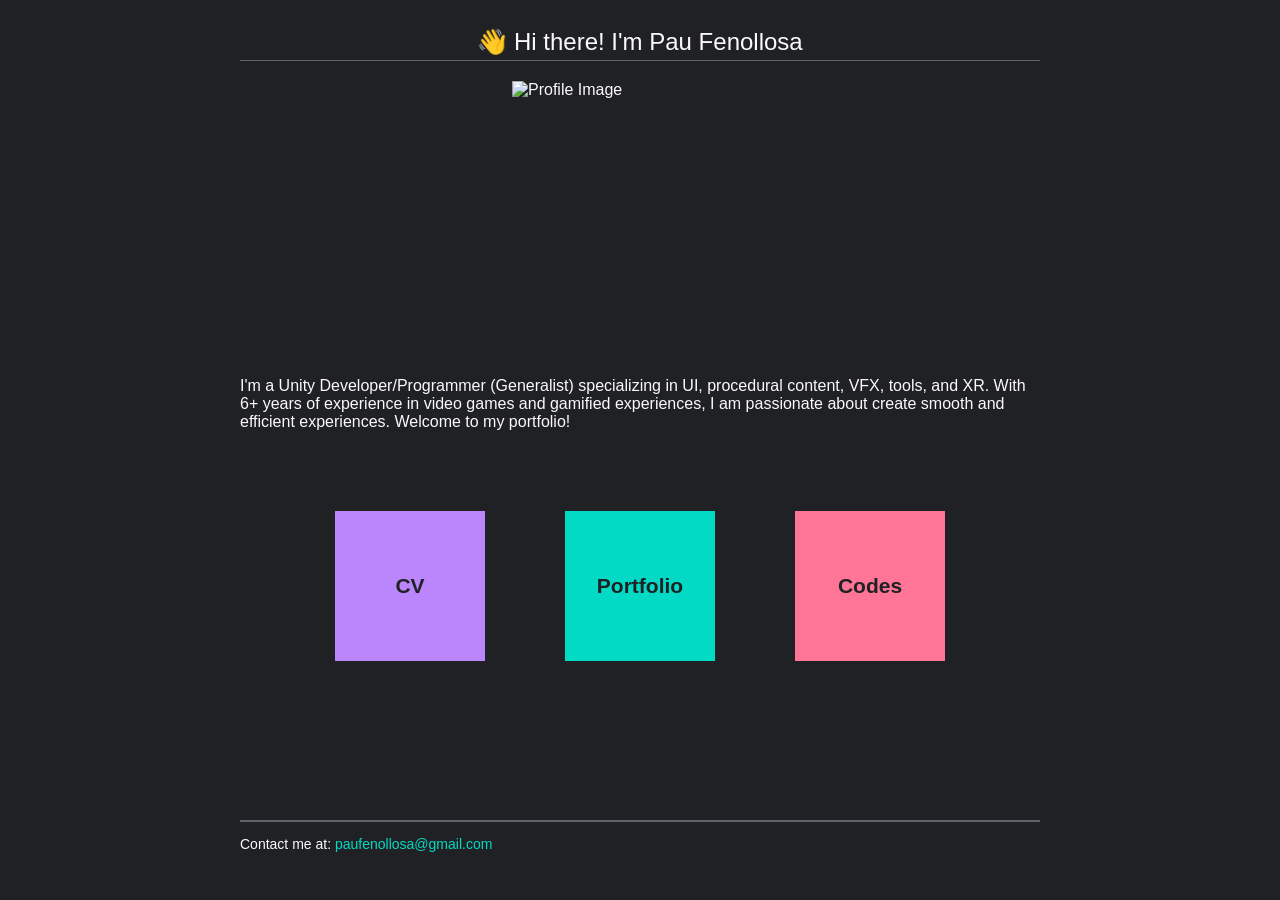
==== index.html @ 51094468 "test url" ====
<!doctype html>
<html lang="es">

<head>
  <meta charset="utf-8">
  <meta name="viewport" content="width=device-width, initial-scale=1">
  <title>Pau Fenollosa</title>
  <link rel="icon" type="image/png" href="images/favicon.png">
  <link rel="stylesheet" href="css/styles.css">
  <link rel="stylesheet" href="css/blob.css">
</head>

<body>
  <header>
    <p class="header-text">👋 Hi there! I'm Pau Fenollosa</p>
    <div class="header-line"></div>
  </header>

  <main>
    <div style="width: 256px; height: 256px;  margin: 20px auto 0;">
      <img src="images/pau.png" alt="Profile Image">
    </div>

    <div style="max-width: 50rem; margin: 2.5rem auto 3.0rem auto;">

      <p style="margin: 0; text-align: left;">
        I'm a Unity Developer/Programmer (Generalist) specializing in UI, procedural content, VFX, tools, and XR.
        With 6+ years of experience in video games and gamified experiences, I am passionate about create smooth and
        efficient experiences.
        Welcome to my portfolio!
      </p>

    </div>

    <div class="blob-container">
      <a class="blob blob-cv blob-text-link" href="CV/">
        <p class="blob-text">CV</p>
      </a>

      <a class="blob blob-portfolio" href="html/portfolio.html">
        <p class="blob-text">Portfolio</p>
      </a>

      <a class="blob blob-codes" href="html/codes.html">
        <p class="blob-text">Codes</p>
      </a>
    </div>

  </main>

  <footer>
    <div class="footer-line"></div>
    <p style="font-size: 14px;">
      Contact me at: <a href="mailto:paufenollosa@gmail.com">paufenollosa@gmail.com</a>
    </p>
  </footer>
</body>

</html>
---- css/styles.css ----
:root {
  --teal: #03DAC5;
  --purple: #BB86FC;
  --salmon: #FF7597;

  --yellow: #FFDE03;
  --blue: #0336FF;
  --magenta: #FF0266;

  --light-pink: #F4B5FB;
  --pink: #DC86F6;
  --dark-pink: #AA55C2;

  --black: #202124;

  --light-gray: #BEC1C5;
  --gray: #616368;
  --dark-gray: #3D4042;

  --white: #FAFAFA;

  --color-background: var(--black);
  --color-text: var(--white);
  --color-line: var(--gray);

  --color-text-link: var(--teal);
  --color-text-link-visited: var(--teal);
  --color-text-link-hover: var(--teal);
  --color-text-link-active: var(--teal);
}

* {
  font-family: Verdana, "Segoe UI", Calibri, Helvetica, Arial, system-ui;
}

/* General */
body {
  background: var(--color-background);
  color: var(--color-text);

  display: flex;
  flex-direction: column;
  height: 94vh;
  /* 100 sobreix */

  width: min(100vw, 50rem); /* use the smaller of 100vw and 50rem as the element width */
  margin: 1.25rem auto;
  box-sizing: border-box;

  /* margin-left: 1.25rem;
  margin-right: 1.25rem;
  margin-top: 1.25rem;
  margin-bottom: 1.25rem; */
}

/* Page spaces */
header {
  /* background-color: var(--blue); */
  padding-top: 0.25rem;
}

main {
  /* background-color: var(--gray); */
  flex: 1;
}

footer {
  /* background-color: var(--dark-gray); */
}


/* Links */
a {
  color: var(--color-text-link);
  text-decoration: none;
}

a:visited {
  color: var(--color-text-link-visited);
}

a:hover {
  color: var(--color-text-link-hover);
  text-decoration: underline;
}

a:active {
  color: var(--color-text-link-active);
  text-decoration: none;
}


/* Classes */
.header-text {
  margin: 0.25rem;
  text-align: center;
  font-size: 1.5em;
}

.header-line {
  height: 0.5px;
  background-color: var(--color-line);
}

.footer-line {
  height: 2px;
  background-color: var(--color-line);
}

.spacer {
  height: 3rem;
  flex-shrink: 0;
  /* background-color: var(--teal); */
}

.tiny-up-arrow
{
  font-family: monospace; 
  font-size: 1.5em;
}
---- css/blob.css ----
.blob-container {
  display: flex;
  justify-content: center;
  align-items: center;
  gap: 5rem;
  flex-wrap: wrap;
  padding: 2rem 0 3rem;
  /* background-color: var(--dark-gray); */
}

.blob-text {
  margin: 0;
  font-size: 21px;
  font-weight: bold;
  font-family: "Trebuchet MS", Verdana, "Segoe UI", Arial, sans-serif;
  /* font-family: monospace, Verdana, Segoe UI, Calibri, Helvetica, Arial, system-ui; */
  /* color: var(--dark-gray); */
  color: var(--black);
  /* color: var(--white); */
}

/* Big blob */
.blob {
  width: 150px;
  height: 150px;
  display: flex;
  justify-content: center;
  align-items: center;
  text-align: center;
  transition: transform 0.25s ease;
}

.blob:hover {
  transform: scale(1.16);
  text-decoration: none;
}

a.blob {
  color: var(--dark-gray);
  text-decoration: none;
}

a.blob:visited {
  color: var(--dark-gray);
}

a.blob:hover {
  /* color: var(--white); */
  color: var(--dark-gray);
  /* color: var(--black); */
  text-decoration: none;
  /* underline; */
}

a.blob:active {
  color: var(--dark-gray);
  text-decoration: none;
}

.blob-cv {
  background: var(--purple);
  animation: blobCV 12s ease-in-out infinite;
}

.blob-portfolio {
  background: var(--teal);
  animation: blobPortfolio 14s ease-in-out infinite;
}

.blob-codes {
  background: var(--salmon);
  animation: blobCodes 12s ease-in-out infinite;
}

@keyframes blobCodes {
  0% {
    border-radius: 60% 40% 55% 45% / 45% 55% 35% 65%;
  }

  25% {
    border-radius: 48% 52% 62% 38% / 40% 45% 55% 60%;
  }

  50% {
    border-radius: 42% 58% 63% 37% / 45% 35% 65% 55%;
  }

  75% {
    border-radius: 55% 45% 35% 65% / 60% 40% 60% 40%;
  }

  100% {
    border-radius: 60% 40% 55% 45% / 45% 55% 35% 65%;
  }
}

@keyframes blobCV {
  0% {
    border-radius: 35% 65% 52% 48% / 42% 38% 62% 58%;
  }

  25% {
    border-radius: 58% 42% 34% 66% / 50% 60% 40% 50%;
  }

  50% {
    border-radius: 46% 54% 68% 32% / 36% 52% 48% 64%;
  }

  75% {
    border-radius: 62% 38% 45% 55% / 58% 34% 66% 42%;
  }

  100% {
    border-radius: 35% 65% 52% 48% / 42% 38% 62% 58%;
  }
}

@keyframes blobPortfolio {
  0% {
    border-radius: 72% 28% 47% 53% / 39% 63% 37% 61%;
  }

  20% {
    border-radius: 43% 57% 68% 32% / 58% 34% 66% 42%;
  }

  40% {
    border-radius: 61% 39% 30% 70% / 45% 55% 45% 55%;
  }

  60% {
    border-radius: 34% 66% 55% 45% / 67% 33% 67% 33%;
  }

  80% {
    border-radius: 56% 44% 72% 28% / 31% 69% 31% 69%;
  }

  100% {
    border-radius: 72% 28% 47% 53% / 39% 63% 37% 61%;
  }
}

/* Arrow blob */
.arrow-blob {
  width: 40px;
  height: 40px;
  display: flex;
  justify-content: center;
  align-items: center;
  text-align: center;
  transition: transform 0.25s ease;

  position: absolute;
  left: 1.25rem;
  top: 1rem;
}

.arrow-blob:hover {
  transform: scale(1.16);
  text-decoration: none;
}

.blob-arrow-text {
  margin: 0;
  font-size: 42px;
  /* font-weight: bold; */
  font-family: monospace, system-ui;  
  /* font-family: monospace, Verdana, Segoe UI, Calibri, Helvetica, Arial, system-ui; */
  /* color: var(--dark-gray); */
  color: var(--black);
  /* color: var(--white); */
}
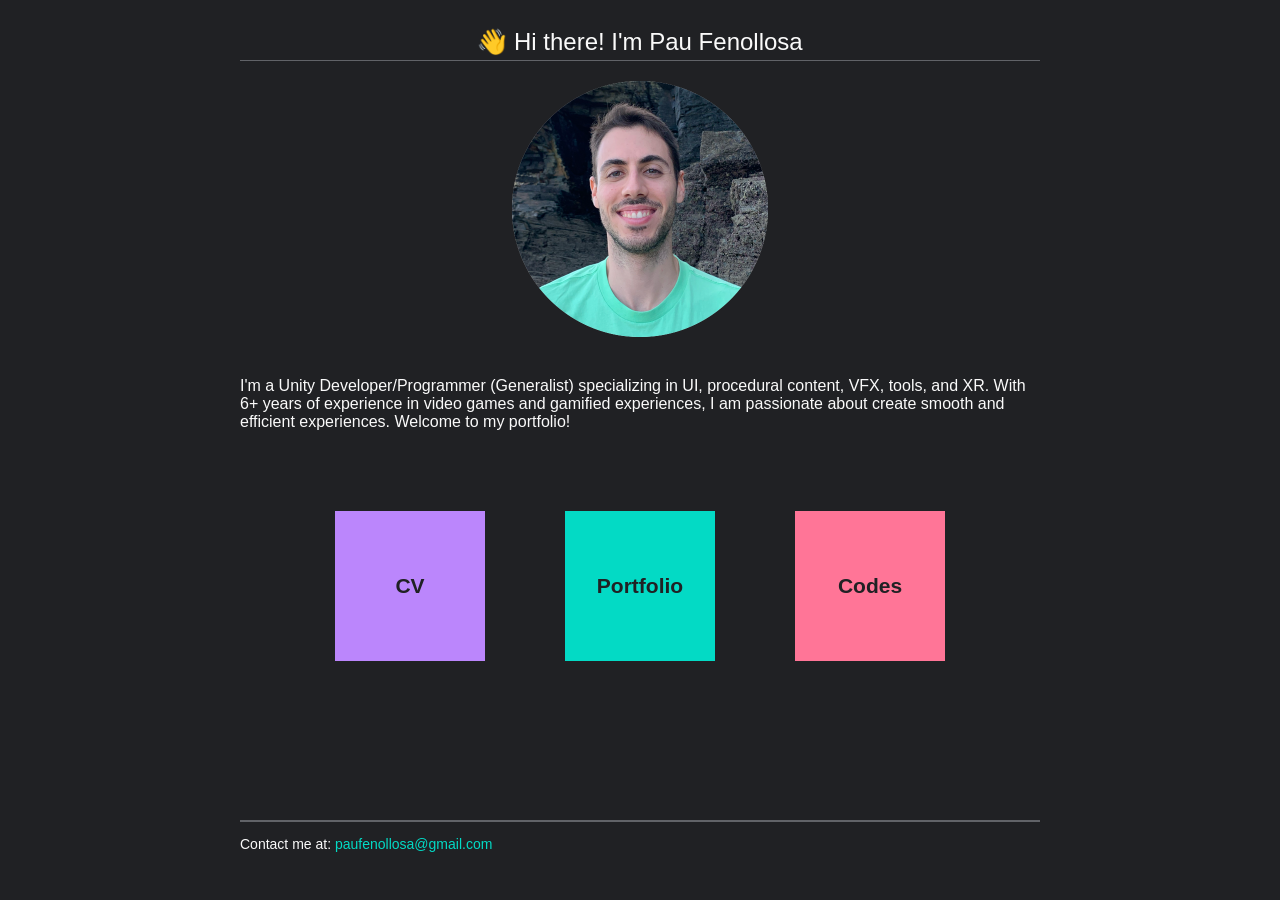
==== commit fea7adaa: "project structure updated" ====
--- a/index.html
+++ b/index.html
@@ -5,9 +5,9 @@
   <meta charset="utf-8">
   <meta name="viewport" content="width=device-width, initial-scale=1">
   <title>Pau Fenollosa</title>
-  <link rel="icon" type="image/png" href="images/favicon.png">
-  <link rel="stylesheet" href="css/styles.css">
-  <link rel="stylesheet" href="css/blob.css">
+  <link rel="icon" type="image/png" href="assets/images/favicon.png">
+  <link rel="stylesheet" href="assets/css/styles.css">
+  <link rel="stylesheet" href="assets/css/blob.css">
 </head>
 
 <body>
@@ -18,7 +18,7 @@
 
   <main>
     <div style="width: 256px; height: 256px;  margin: 20px auto 0;">
-      <img src="images/pau.png" alt="Profile Image">
+      <img src="assets/images/pau.png" alt="Profile Image">
     </div>
 
     <div style="max-width: 50rem; margin: 2.5rem auto 3.0rem auto;">
@@ -33,15 +33,15 @@
     </div>
 
     <div class="blob-container">
-      <a class="blob blob-cv blob-text-link" href="CV/">
+      <a class="blob blob-cv blob-text-link" href="curriculum-vitae/">
         <p class="blob-text">CV</p>
       </a>
 
-      <a class="blob blob-portfolio" href="html/portfolio.html">
+      <a class="blob blob-portfolio" href="portfolio/">
         <p class="blob-text">Portfolio</p>
       </a>
 
-      <a class="blob blob-codes" href="html/codes.html">
+      <a class="blob blob-codes" href="codes/">
         <p class="blob-text">Codes</p>
       </a>
     </div>
--- a/assets/css/styles.css
+++ b/assets/css/styles.css
@@ -0,0 +1,128 @@
+:root {
+  --teal: #03DAC5;
+  --purple: #BB86FC;
+  --salmon: #FF7597;
+
+  --yellow: #FFDE03;
+  --blue: #0336FF;
+  --magenta: #FF0266;
+
+  --light-pink: #F4B5FB;
+  --pink: #DC86F6;
+  --dark-pink: #AA55C2;
+
+  --light-black: #2A2C2F;
+  --black: #202124;
+  --dark-black: #16171A;
+
+  --light-gray: #BEC1C5;
+  --gray: #616368;
+  --dark-gray: #3D4042;
+
+  --white: #FAFAFA;
+
+  --color-background: var(--black);
+  --color-text: var(--white);
+  --color-line: var(--gray);
+
+  --color-text-link: var(--teal);
+  --color-text-link-visited: var(--teal);
+  --color-text-link-hover: var(--teal);
+  --color-text-link-active: var(--teal);
+}
+
+* {
+  font-family: Verdana, "Segoe UI", Calibri, Helvetica, Arial, system-ui;
+}
+
+/* General */
+body {
+  background: var(--color-background);
+  color: var(--color-text);
+
+  display: flex;
+  flex-direction: column;
+  height: 94vh;
+  /* 100 sobreix */
+
+  width: min(100vw, 50rem);
+  /* use the smaller of 100vw and 50rem as the element width */
+  margin: 1.25rem auto;
+  box-sizing: border-box;
+
+  /* margin-left: 1.25rem;
+  margin-right: 1.25rem;
+  margin-top: 1.25rem;
+  margin-bottom: 1.25rem; */
+}
+
+/* Page spaces */
+header {
+  /* background-color: var(--blue); */
+  padding-top: 0.25rem;
+}
+
+main {
+  /* background-color: var(--gray); */
+  flex: 1;
+}
+
+footer {
+  /* background-color: var(--dark-gray); */
+}
+
+
+/* Links */
+a {
+  color: var(--color-text-link);
+  text-decoration: none;
+}
+
+a:visited {
+  color: var(--color-text-link-visited);
+}
+
+a:hover {
+  color: var(--color-text-link-hover);
+  text-decoration: underline;
+}
+
+a:active {
+  color: var(--color-text-link-active);
+  text-decoration: none;
+}
+
+
+/* Classes */
+.header-text {
+  margin: 0.25rem;
+  text-align: center;
+  font-size: 1.5em;
+}
+
+.header-line {
+  height: 0.5px;
+  background-color: var(--color-line);
+}
+
+.footer-line {
+  height: 2px;
+  background-color: var(--color-line);
+}
+
+.spacer {
+  height: 3rem;
+  flex-shrink: 0;
+  /* background-color: var(--teal); */
+}
+
+.tiny-up-arrow {
+  font-family: monospace;
+  font-size: 1.5em;
+}
+
+.disclaimer
+{
+  font-size: 0.67em;
+  color: var(--light-gray);
+}
--- a/assets/css/blob.css
+++ b/assets/css/blob.css
@@ -0,0 +1,174 @@
+.blob-container {
+  display: flex;
+  justify-content: center;
+  align-items: center;
+  gap: 5rem;
+  flex-wrap: wrap;
+  padding: 2rem 0 3rem;
+  /* background-color: var(--dark-gray); */
+}
+
+.blob-text {
+  margin: 0;
+  font-size: 21px;
+  font-weight: bold;
+  font-family: "Trebuchet MS", Verdana, "Segoe UI", Arial, sans-serif;
+  /* font-family: monospace, Verdana, Segoe UI, Calibri, Helvetica, Arial, system-ui; */
+  /* color: var(--dark-gray); */
+  color: var(--black);
+  /* color: var(--white); */
+}
+
+/* Big blob */
+.blob {
+  width: 150px;
+  height: 150px;
+  display: flex;
+  justify-content: center;
+  align-items: center;
+  text-align: center;
+  transition: transform 0.25s ease;
+}
+
+.blob:hover {
+  transform: scale(1.16);
+  text-decoration: none;
+}
+
+a.blob {
+  color: var(--dark-gray);
+  text-decoration: none;
+}
+
+a.blob:visited {
+  color: var(--dark-gray);
+}
+
+a.blob:hover {
+  /* color: var(--white); */
+  color: var(--dark-gray);
+  /* color: var(--black); */
+  text-decoration: none;
+  /* underline; */
+}
+
+a.blob:active {
+  color: var(--dark-gray);
+  text-decoration: none;
+}
+
+.blob-cv {
+  background: var(--purple);
+  animation: blobCV 12s ease-in-out infinite;
+}
+
+.blob-portfolio {
+  background: var(--teal);
+  animation: blobPortfolio 14s ease-in-out infinite;
+}
+
+.blob-codes {
+  background: var(--salmon);
+  animation: blobCodes 12s ease-in-out infinite;
+}
+
+@keyframes blobCodes {
+  0% {
+    border-radius: 60% 40% 55% 45% / 45% 55% 35% 65%;
+  }
+
+  25% {
+    border-radius: 48% 52% 62% 38% / 40% 45% 55% 60%;
+  }
+
+  50% {
+    border-radius: 42% 58% 63% 37% / 45% 35% 65% 55%;
+  }
+
+  75% {
+    border-radius: 55% 45% 35% 65% / 60% 40% 60% 40%;
+  }
+
+  100% {
+    border-radius: 60% 40% 55% 45% / 45% 55% 35% 65%;
+  }
+}
+
+@keyframes blobCV {
+  0% {
+    border-radius: 35% 65% 52% 48% / 42% 38% 62% 58%;
+  }
+
+  25% {
+    border-radius: 58% 42% 34% 66% / 50% 60% 40% 50%;
+  }
+
+  50% {
+    border-radius: 46% 54% 68% 32% / 36% 52% 48% 64%;
+  }
+
+  75% {
+    border-radius: 62% 38% 45% 55% / 58% 34% 66% 42%;
+  }
+
+  100% {
+    border-radius: 35% 65% 52% 48% / 42% 38% 62% 58%;
+  }
+}
+
+@keyframes blobPortfolio {
+  0% {
+    border-radius: 72% 28% 47% 53% / 39% 63% 37% 61%;
+  }
+
+  20% {
+    border-radius: 43% 57% 68% 32% / 58% 34% 66% 42%;
+  }
+
+  40% {
+    border-radius: 61% 39% 30% 70% / 45% 55% 45% 55%;
+  }
+
+  60% {
+    border-radius: 34% 66% 55% 45% / 67% 33% 67% 33%;
+  }
+
+  80% {
+    border-radius: 56% 44% 72% 28% / 31% 69% 31% 69%;
+  }
+
+  100% {
+    border-radius: 72% 28% 47% 53% / 39% 63% 37% 61%;
+  }
+}
+
+/* Arrow blob */
+.arrow-blob {
+  width: 40px;
+  height: 40px;
+  display: flex;
+  justify-content: center;
+  align-items: center;
+  text-align: center;
+  transition: transform 0.25s ease;
+
+  position: absolute;
+  left: 1.25rem;
+  top: 1rem;
+}
+
+.arrow-blob:hover {
+  transform: scale(1.16);
+  text-decoration: none;
+}
+
+.blob-arrow-text {
+  margin: 0;
+  font-size: 42px;
+  /* font-weight: bold; */
+  font-family: monospace, system-ui;  
+  /* font-family: monospace, Verdana, Segoe UI, Calibri, Helvetica, Arial, system-ui; */
+  /* color: var(--dark-gray); */
+  color: var(--black);
+  /* color: var(--white); */
+}
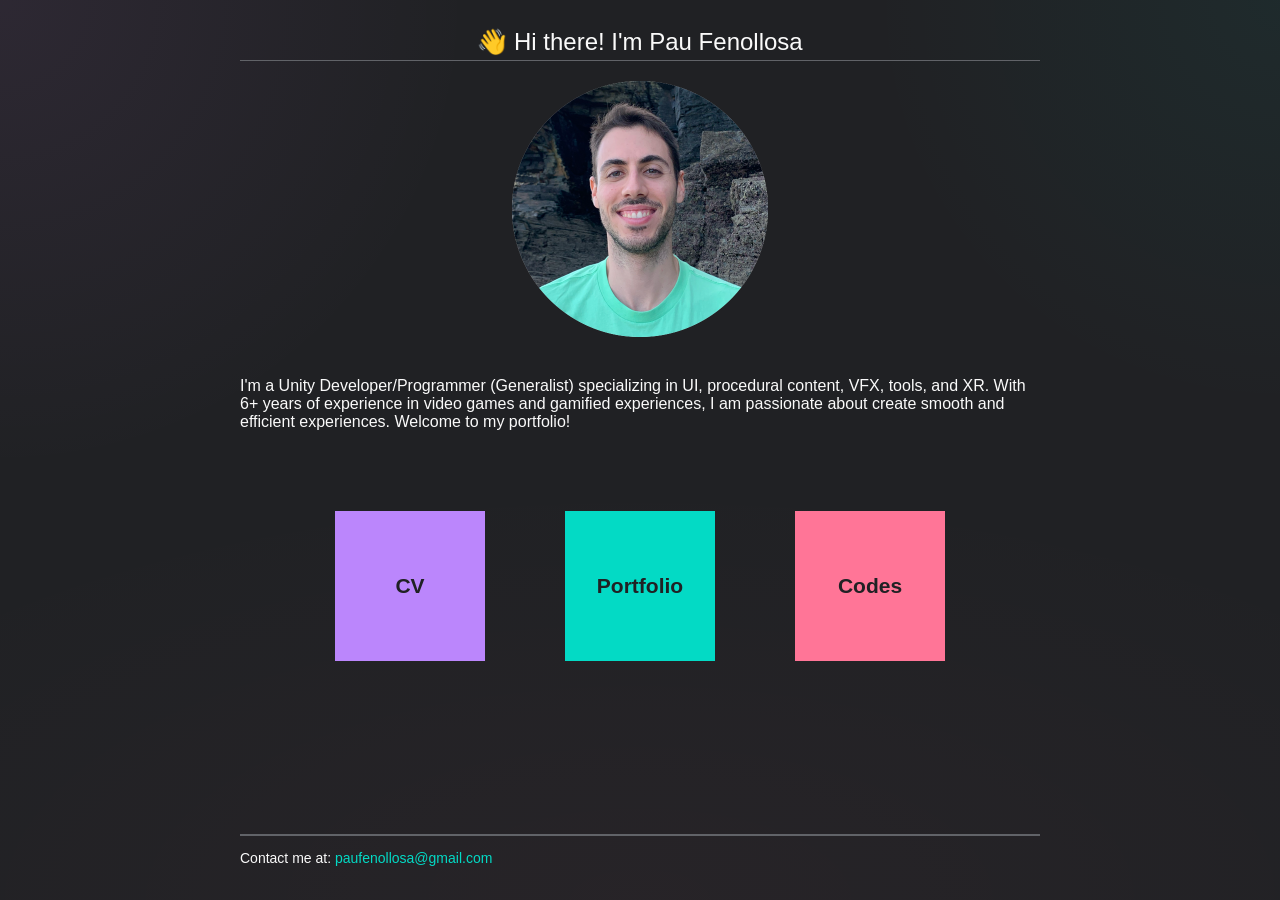
==== commit f2eeefc0: "Margins" ====
--- a/index.html
+++ b/index.html
@@ -17,7 +17,7 @@
   </header>
 
   <main>
-    <div style="width: 256px; height: 256px;  margin: 20px auto 0;">
+    <div class="profile-photo">
       <img src="assets/images/pau.png" alt="Profile Image">
     </div>
 
--- a/assets/css/styles.css
+++ b/assets/css/styles.css
@@ -37,16 +37,24 @@
 
 /* General */
 body {
-  background: var(--color-background);
+  background-repeat: no-repeat;
+  background-size: 100vw 60vh, 100vw 55vh, 260vw 80vh, 100% 100%;
+  background-position: top left, top right, bottom center, top center;
+  background-color: var(--color-background);
+  background-image:
+    radial-gradient(circle at top left, rgba(220, 134, 246, 0.07) 0%, transparent 34%),
+    radial-gradient(circle at top right, rgba(3, 218, 197, 0.05) 0%, transparent 30%),
+    radial-gradient(ellipse at bottom center, rgba(255, 117, 151, 0.03) 0%, transparent 42%),
+    linear-gradient(180deg, var(--black) 0%, var(--black) 100%);
   color: var(--color-text);
 
   display: flex;
   flex-direction: column;
-  height: 94vh;
-  /* 100 sobreix */
+  min-height: calc(100vh - 2.5rem);
+  /* keep the 1.25rem top/bottom margins without clipping the gradient */
 
-  width: min(100vw, 50rem);
-  /* use the smaller of 100vw and 50rem as the element width */
+  width: min(calc(100% - 2.5rem), 50rem);
+  /* keep 1.25rem side margins up to the 50rem maximum width */
   margin: 1.25rem auto;
   box-sizing: border-box;
 
@@ -100,6 +108,42 @@
   font-size: 1.5em;
 }
 
+.page-header {
+  position: relative;
+}
+
+.page-header .arrow-blob {
+  left: 0;
+  top: 0;
+}
+
+.page-header .header-text {
+  padding-inline: 3rem;
+  min-height: 40px;
+  line-height: 40px;
+  font-weight: normal;
+}
+
+.header-title-tail {
+  white-space: nowrap;
+}
+
+.page-header .arrow-blob:focus-visible {
+  outline: 2px solid var(--teal);
+  outline-offset: 4px;
+}
+
+.profile-photo {
+  width: min(100%, 256px);
+  margin: 20px auto 0;
+}
+
+.profile-photo img {
+  display: block;
+  width: 100%;
+  height: auto;
+}
+
 .header-line {
   height: 0.5px;
   background-color: var(--color-line);
@@ -121,8 +165,19 @@
   font-size: 1.5em;
 }
 
-.disclaimer
-{
+.disclaimer {
   font-size: 0.67em;
   color: var(--light-gray);
-}+}
+
+@media (prefers-reduced-motion: reduce) {
+  .page-header .blob-cv {
+    animation: none;
+    transition: none;
+    border-radius: 35% 65% 52% 48% / 42% 38% 62% 58%;
+  }
+
+  .page-header .blob-cv:hover {
+    transform: none;
+  }
+}
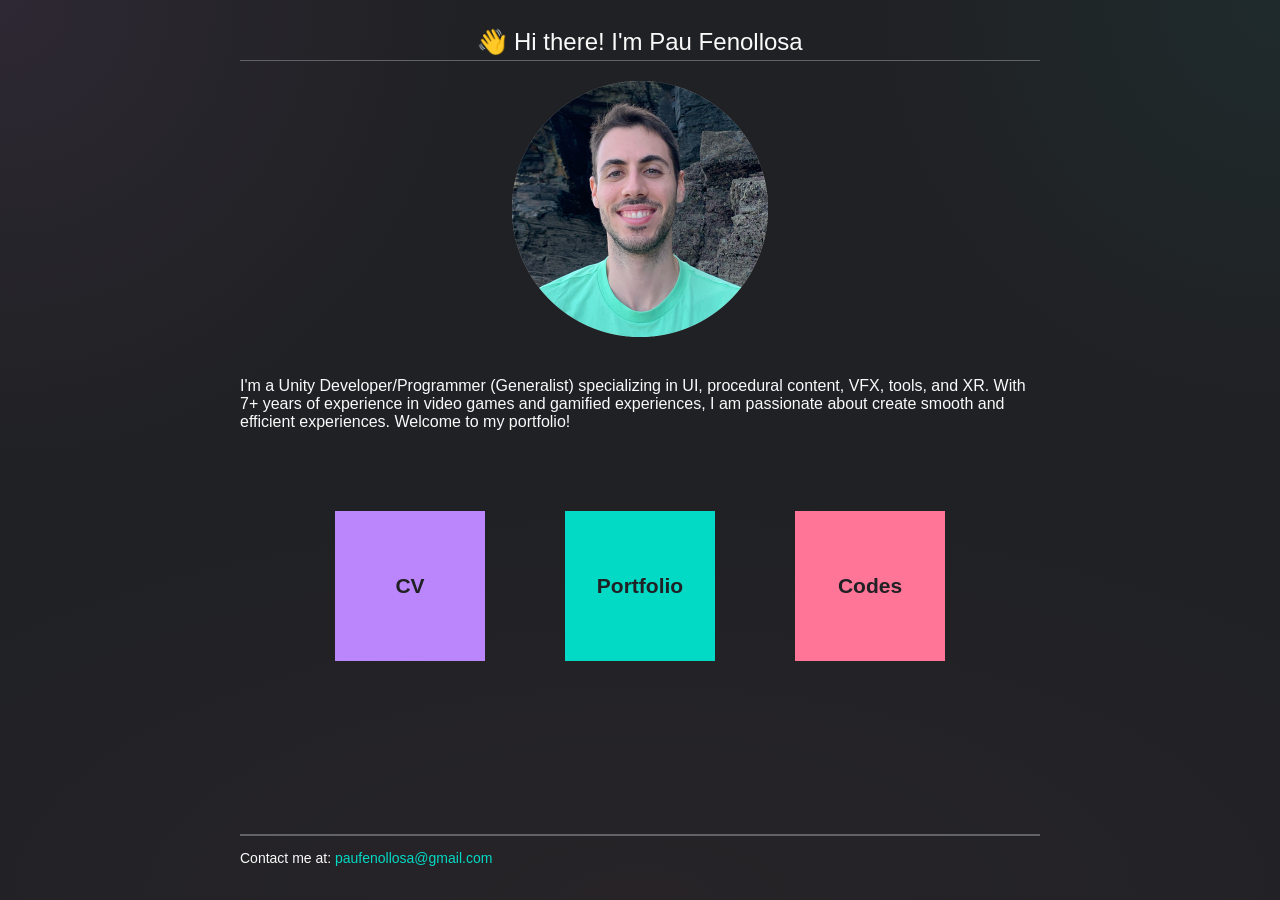
==== commit 3b16e4b1: "info update" ====
--- a/index.html
+++ b/index.html
@@ -25,7 +25,7 @@
 
       <p style="margin: 0; text-align: left;">
         I'm a Unity Developer/Programmer (Generalist) specializing in UI, procedural content, VFX, tools, and XR.
-        With 6+ years of experience in video games and gamified experiences, I am passionate about create smooth and
+        With 7+ years of experience in video games and gamified experiences, I am passionate about create smooth and
         efficient experiences.
         Welcome to my portfolio!
       </p>
@@ -37,7 +37,7 @@
         <p class="blob-text">CV</p>
       </a>
 
-      <a class="blob blob-portfolio" href="portfolio/">
+      <a class="blob blob-portfolio" href="portfolio/?v=4">
         <p class="blob-text">Portfolio</p>
       </a>
 
